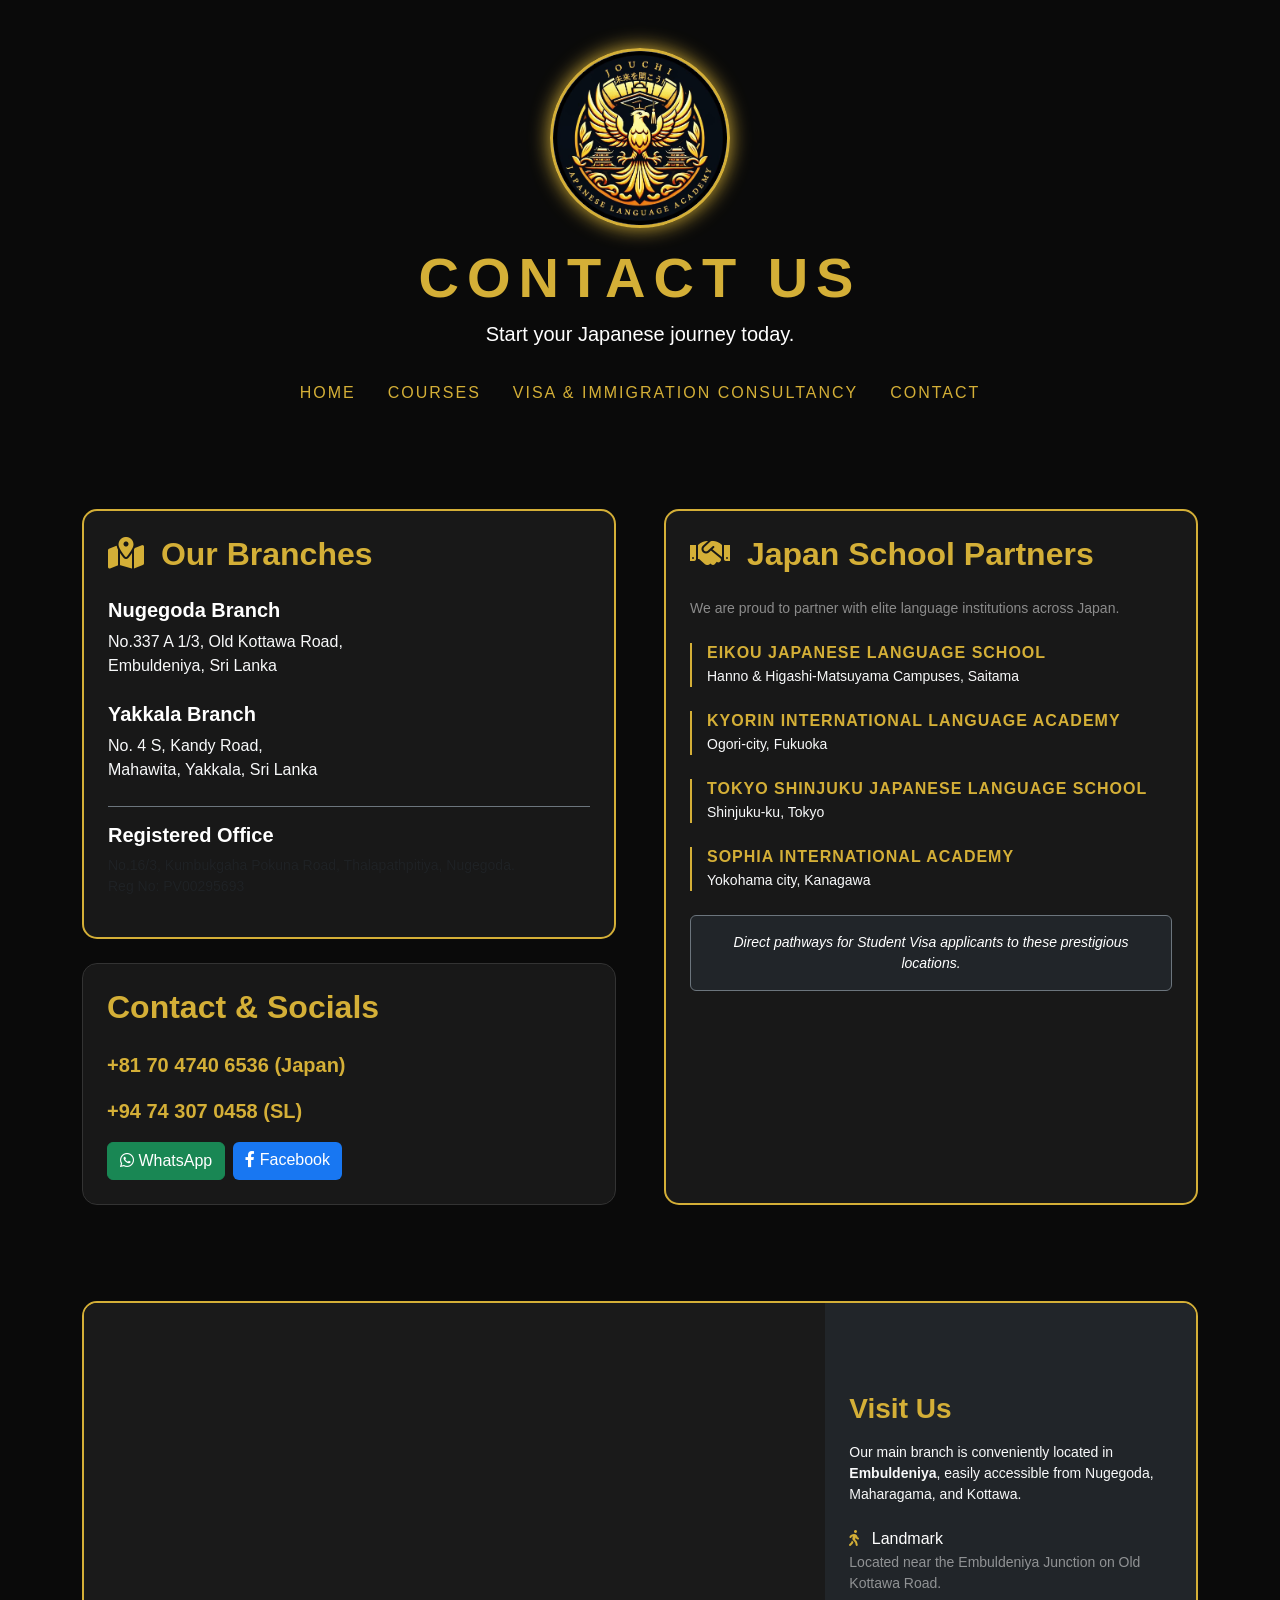
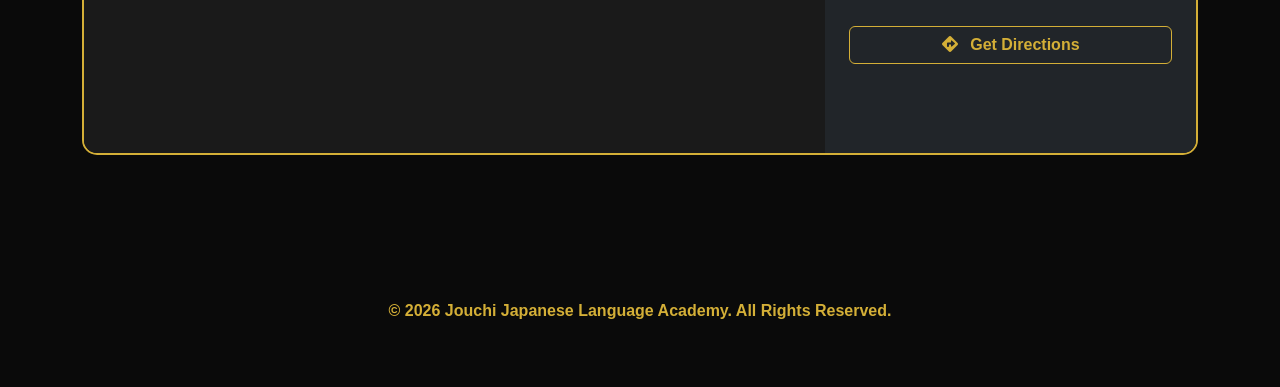
==== Contact.html @ 5df948b7 "Add files via upload" ====
<!DOCTYPE html>
<html lang="en">
<head>
    <meta charset="UTF-8">
    <meta name="viewport" content="width=device-width, initial-scale=1.0">
    <title>Contact Us - Jouchi Academy</title>
    <link href="https://cdn.jsdelivr.net/npm/bootstrap@5.3.3/dist/css/bootstrap.min.css" rel="stylesheet">
    <link href="styles.css" rel="stylesheet">
    <link rel="stylesheet" href="https://cdnjs.cloudflare.com/ajax/libs/font-awesome/6.0.0/css/all.min.css">
</head>
<body>

    <div id="firework-container"></div>

    <header class="py-5 text-center">
        <div class="container">
            <img src="Logo.jpeg" alt="Jouchi Academy Logo" class="academy-logo mb-3">
            <h1 class="display-4 logo-text">CONTACT US</h1>
            <p class="slogan lead">Start your Japanese journey today.</p>
            
            <nav class="mt-4">
                <ul class="nav justify-content-center">
                    <li class="nav-item"><a class="nav-link custom-nav" href="./index.html">Home</a></li>
                    <li class="nav-item"><a class="nav-link custom-nav" href="./Courses.html">Courses</a></li>
                    <li class="nav-item"><a class="nav-link custom-nav" href="./Visa.html">Visa & Immigration Consultancy</a></li>
                    <li class="nav-item"><a class="nav-link custom-nav" href="./Contact.html">Contact</a></li>
                </ul>
            </nav>
        </div>
    </header>

    <main class="container py-5">
        <div class="row g-5">
            <div class="col-lg-6">
                <div class="feature-card p-4 mb-4 border-gold">
                    <h2 class="gold-text mb-4"><i class="fas fa-map-marked-alt me-2"></i> Our Branches</h2>
                    
                    <div class="mb-4">
                        <h5 class="text-white">Nugegoda Branch</h5>
                        <p class="text-light">No.337 A 1/3, Old Kottawa Road,<br>Embuldeniya, Sri Lanka</p>
                    </div>

                    <div class="mb-4">
                        <h5 class="text-white">Yakkala Branch</h5>
                        <p class="text-light">No. 4 S, Kandy Road,<br>Mahawita, Yakkala, Sri Lanka</p>
                    </div>

                    <div class="pt-3 border-top border-secondary">
                        <h5 class="text-white">Registered Office</h5>
                        <p class="small text-muted">No.16/3, Kumbukgaha Pokuna Road, Thalapathpitiya, Nugegoda.<br>Reg No: PV00295693</p>
                    </div>
                </div>

                <div class="feature-card p-4">
                    <h2 class="gold-text mb-4">Contact & Socials</h2>
                    <p class="lead gold-text">+81 70 4740 6536 (Japan)</p>
                    <p class="lead gold-text">+94 74 307 0458 (SL)</p>
                    <div class="d-flex flex-wrap gap-2 mt-3">
                        <a href="https://wa.me/94743070458" class="btn btn-success"><i class="fab fa-whatsapp"></i> WhatsApp</a>
                        <a href="https://www.facebook.com/share/17HCMsdgay/" class="btn btn-primary" style="background-color: #1877F2; border:none;"><i class="fab fa-facebook-f"></i> Facebook</a>
                    </div>
                </div>
            </div>

            <div class="col-lg-6">
                <div class="feature-card p-4 border-gold h-100">
                    <h2 class="gold-text mb-4"><i class="fas fa-handshake me-2"></i> Japan School Partners</h2>
                    <p class="text-white-50 small mb-4">We are proud to partner with elite language institutions across Japan.</p>

                    <div class="partner-grid">
                        <div class="partner-item mb-4">
                            <h6 class="gold-text mb-1">EIKOU JAPANESE LANGUAGE SCHOOL</h6>
                            <p class="small text-light mb-0">Hanno & Higashi-Matsuyama Campuses, Saitama</p>
                        </div>

                        <div class="partner-item mb-4">
                            <h6 class="gold-text mb-1">KYORIN INTERNATIONAL LANGUAGE ACADEMY</h6>
                            <p class="small text-light mb-0">Ogori-city, Fukuoka</p>
                        </div>

                        <div class="partner-item mb-4">
                            <h6 class="gold-text mb-1">TOKYO SHINJUKU JAPANESE LANGUAGE SCHOOL</h6>
                            <p class="small text-light mb-0">Shinjuku-ku, Tokyo</p>
                        </div>

                        <div class="partner-item mb-4">
                            <h6 class="gold-text mb-1">SOPHIA INTERNATIONAL ACADEMY</h6>
                            <p class="small text-light mb-0">Yokohama city, Kanagawa</p>
                        </div>
                    </div>

                    <div class="mt-4 p-3 bg-dark rounded border border-secondary text-center">
                        <p class="small text-white mb-0 italic">Direct pathways for Student Visa applicants to these prestigious locations.</p>
                    </div>
                </div>
            </div>
        </div>
    </main>
<section class="container py-5">
        <div class="feature-card p-0 border-gold overflow-hidden">
            <div class="row g-0">
                <div class="col-lg-8">
                    <div class="map-container" style="height: 450px;">
                        <iframe 
                            src="https://www.google.com/maps/embed?pb=!1m18!1m12!1m3!1d15844.733564998816!2d79.9142838!3d6.8686687!2m3!1f0!2f0!3f0!3m2!1i1024!2i768!4f13.1!3m3!1m2!1s0x3ae25a6f23f6685d%3A0x6e9f2894548d8b8!2sEmbuldeniya%20Junction!5e0!3m2!1sen!2slk!4v1710400000000!5m2!1sen!2slk" 
                            width="100%" height="100%" style="border:0;" allowfullscreen="" loading="lazy" referrerpolicy="no-referrer-when-downgrade">
                        </iframe>
                    </div>
                </div>
                <div class="col-lg-4 p-4 d-flex flex-column justify-content-center bg-dark">
                    <h3 class="gold-text mb-3">Visit Us</h3>
                    <p class="text-light small mb-4">
                        Our main branch is conveniently located in <strong>Embuldeniya</strong>, easily accessible from Nugegoda, Maharagama, and Kottawa.
                    </p>
                    <div class="mb-3">
                        <h6 class="text-white mb-1"><i class="fas fa-walking gold-text me-2"></i> Landmark</h6>
                        <p class="small text-white-50">Located near the Embuldeniya Junction on Old Kottawa Road.</p>
                    </div>
                    <a href="https://maps.google.com" target="_blank" class="btn btn-outline-gold w-100">
                        <i class="fas fa-directions me-2"></i> Get Directions
                    </a>
                </div>
            </div>
        </div>
    </section>
    <footer class="py-5 text-center mt-5">
        <p class="gold-text">© 2026 Jouchi Japanese Language Academy. All Rights Reserved.</p>
    </footer>

    <script>
        function createFirework() {
            const container = document.getElementById('firework-container');
            if (!container) return;
            const firework = document.createElement('div');
            firework.className = 'firework';
            const xPos = Math.random() * window.innerWidth;
            const yPos = Math.random() * (window.innerHeight * 0.7);
            firework.style.left = xPos + 'px';
            firework.style.top = yPos + 'px';
            const colors = ['#D4AF37', '#FFD700', '#FFFFFF'];
            const color = colors[Math.floor(Math.random() * colors.length)];
            for (let i = 0; i < 15; i++) {
                const p = document.createElement('div');
                p.className = 'particle';
                p.style.backgroundColor = color;
                const angle = Math.random() * Math.PI * 2;
                const velocity = Math.random() * 80 + 20;
                p.style.setProperty('--x', Math.cos(angle) * velocity + 'px');
                p.style.setProperty('--y', Math.sin(angle) * velocity + 'px');
                firework.appendChild(p);
            }
            container.appendChild(firework);
            setTimeout(() => firework.remove(), 1500);
        }
        setInterval(createFirework, 3000);

        document.getElementById('contactForm').onsubmit = (e) => {
            e.preventDefault();
            alert("Thank you! Your inquiry has been sent to Jouchi Academy.");
        };
    </script>
</body>
</html>
---- styles.css ----
:root {
    --gold: #D4AF37;
    --black: #0A0A0A;
}

body {
    background-color: var(--black);
    color: #FFFFFF;
    font-family: 'Montserrat', sans-serif;
    margin: 0;
    overflow-x: hidden;
}

/* --- TITLES & FONTS --- */
.logo-text, .gold-heading, .gold-text, h1, h2, h3, h5 {
    font-family: 'Montserrat', sans-serif;
    color: var(--gold);
    font-weight: 700;
}

.logo-text { letter-spacing: 8px; text-transform: uppercase; }

.custom-nav {
    font-family: 'Montserrat', sans-serif;
    font-weight: 500;
    letter-spacing: 2px;
    text-transform: uppercase;
    color: var(--gold) !important;
    transition: 0.3s ease;
}

.custom-nav:hover { color: #FFF !important; text-shadow: 0 0 10px var(--gold); }

/* --- COMPONENTS --- */
.academy-logo {
    width: 180px; height: 180px;
    border-radius: 50%; border: 3px solid var(--gold);
    box-shadow: 0 0 20px var(--gold);
}

.feature-card {
    background: rgba(26, 26, 26, 0.9);
    border-radius: 15px; border: 1px solid #333;
    transition: 0.3s;
}

.border-gold { border: 2px solid var(--gold) !important; }

.visa-box {
    background: rgba(212, 175, 55, 0.1);
    border-radius: 15px;
    border-left: 5px solid var(--gold);
}

.btn-gold {
    background-color: var(--gold);
    color: #000; font-weight: 700;
    border: none; padding: 10px 20px;
}

.gold-link-btn {
    color: var(--gold); text-decoration: none;
    font-weight: 700; padding: 10px 20px;
    border: 1px solid var(--gold); border-radius: 5px;
}

.gold-link-btn:hover { background: var(--gold); color: #000; }

/* --- FIREWORKS --- */
#firework-container { position: fixed; top: 0; left: 0; width: 100%; height: 100%; z-index: -1; pointer-events: none; }
.firework { position: absolute; }
.particle {
    position: absolute; width: 3px; height: 3px; border-radius: 50%;
    animation: explode 1.5s ease-out forwards;
}
@keyframes explode {
    0% { transform: translate(0, 0); opacity: 1; }
    100% { transform: translate(var(--x), var(--y)); opacity: 0; }
}

/* --- VISA PAGE STYLES --- */
.visa-list li {
    margin-bottom: 15px;
    font-size: 1.1rem;
    line-height: 1.6;
}

.fa-3x {
    filter: drop-shadow(0 0 5px rgba(212, 175, 55, 0.5));
}

.feature-card:hover {
    transform: translateY(-5px);
    box-shadow: 0 10px 20px rgba(212, 175, 55, 0.2);
}
/* --- INTAKE SECTION STYLES --- */
.icon-box {
    min-width: 50px;
    text-align: center;
}

.icon-box i {
    filter: drop-shadow(0 0 8px rgba(212, 175, 55, 0.3));
}

.visa-list li {
    padding: 10px 0;
    border-bottom: 1px solid rgba(255, 255, 255, 0.1);
}

/* --- VISA THUMBNAIL STYLES --- */
.thumbnail-container {
    position: relative;
    width: 100%;
    height: 180px; /* Consistent height for all thumbnails */
    overflow: hidden;
}

.visa-thumb {
    width: 100%;
    height: 100%;
    object-fit: cover;
    transition: transform 0.5s ease;
}

.feature-card:hover .visa-thumb {
    transform: scale(1.1); /* Zoom effect on hover */
}

.thumb-overlay {
    position: absolute;
    top: 0;
    left: 0;
    width: 100%;
    height: 100%;
    /* Gradient to fade the image into the black card */
    background: linear-gradient(to bottom, transparent 60%, rgba(10, 10, 10, 1));
}

.overflow-hidden {
    overflow: hidden;
}

/* --- COURSE PAGE SPECIFIC --- */
.btn-outline-gold {
    border: 1px solid var(--gold);
    color: var(--gold);
    font-weight: 600;
    transition: 0.3s;
}

.btn-outline-gold:hover {
    background-color: var(--gold);
    color: #000;
}

.feature-card ul li {
    margin-bottom: 12px;
    font-size: 0.95rem;
}

hr.border-secondary {
    opacity: 0.3;
}
/* --- ENROLLMENT MODAL STYLES --- */
.custom-modal-overlay {
    position: fixed;
    top: 0;
    left: 0;
    width: 100%;
    height: 100%;
    background: rgba(0, 0, 0, 0.85); /* Darker background for focus */
    backdrop-filter: blur(8px);    /* Modern blur effect */
    display: flex;
    justify-content: center;
    align-items: center;
    z-index: 9999;                 /* Ensure it stays on top of everything */
    visibility: visible;
    opacity: 1;
    transition: 0.5s;
}

.custom-modal-content {
    background: #111;
    width: 90%;
    max-width: 500px;
    border-radius: 20px;
    position: relative;
    padding: 20px;
    transform: scale(1);
    transition: 0.3s;
}

.close-btn {
    position: absolute;
    top: 15px;
    right: 20px;
    background: none;
    border: none;
    color: var(--gold);
    font-size: 2rem;
    cursor: pointer;
    line-height: 1;
}

.close-btn:hover {
    color: #FFFFFF;
}

.sinhala-text {
    line-height: 1.6;
    font-size: 0.95rem;
}

/* Hide class for JavaScript */
.modal-hidden {
    visibility: hidden;
    opacity: 0;
    pointer-events: none;
}

/* --- IMAGE BANNER STYLES --- */
.banner-wrapper {
    position: relative;
    max-width: 600px; /* Standard size for vertical/square posters */
    width: 90%;
}

.banner-container {
    background: #000;
    border-radius: 15px;
    overflow: hidden;
    position: relative;
}

.banner-image {
    width: 100%;
    height: auto;
    display: block;
    transition: transform 0.3s;
}

.banner-image:hover {
    transform: scale(1.01);
}

.banner-close-btn {
    position: absolute;
    top: -40px; /* Positioned above the image */
    right: 0;
    background: none;
    border: none;
    color: var(--gold);
    font-size: 2.5rem;
    cursor: pointer;
    z-index: 10000;
}

.banner-close-btn:hover {
    color: #FFF;
}

/* Ensure the background blur remains from previous step */
.custom-modal-overlay {
    position: fixed;
    top: 0; left: 0;
    width: 100%; height: 100%;
    background: rgba(0, 0, 0, 0.9);
    backdrop-filter: blur(10px);
    display: flex;
    justify-content: center;
    align-items: center;
    z-index: 9999;
}

/* --- PARTNER SECTION STYLES --- */
.partner-item {
    padding-left: 15px;
    border-left: 2px solid var(--gold);
    transition: 0.3s;
}

.partner-item:hover {
    border-left: 4px solid #FFFFFF;
    padding-left: 20px;
}

.partner-item h6 {
    letter-spacing: 1px;
    font-weight: 700;
}

.italic {
    font-style: italic;
}

/* --- MAP SECTION STYLES --- */
.map-container iframe {
    /* Slightly darkens the map to match the theme */
    filter: grayscale(20%) invert(90%) hue-rotate(180deg) brightness(95%) contrast(90%);
}

.overflow-hidden {
    overflow: hidden;
}

.map-container {
    background-color: #1a1a1a;
}
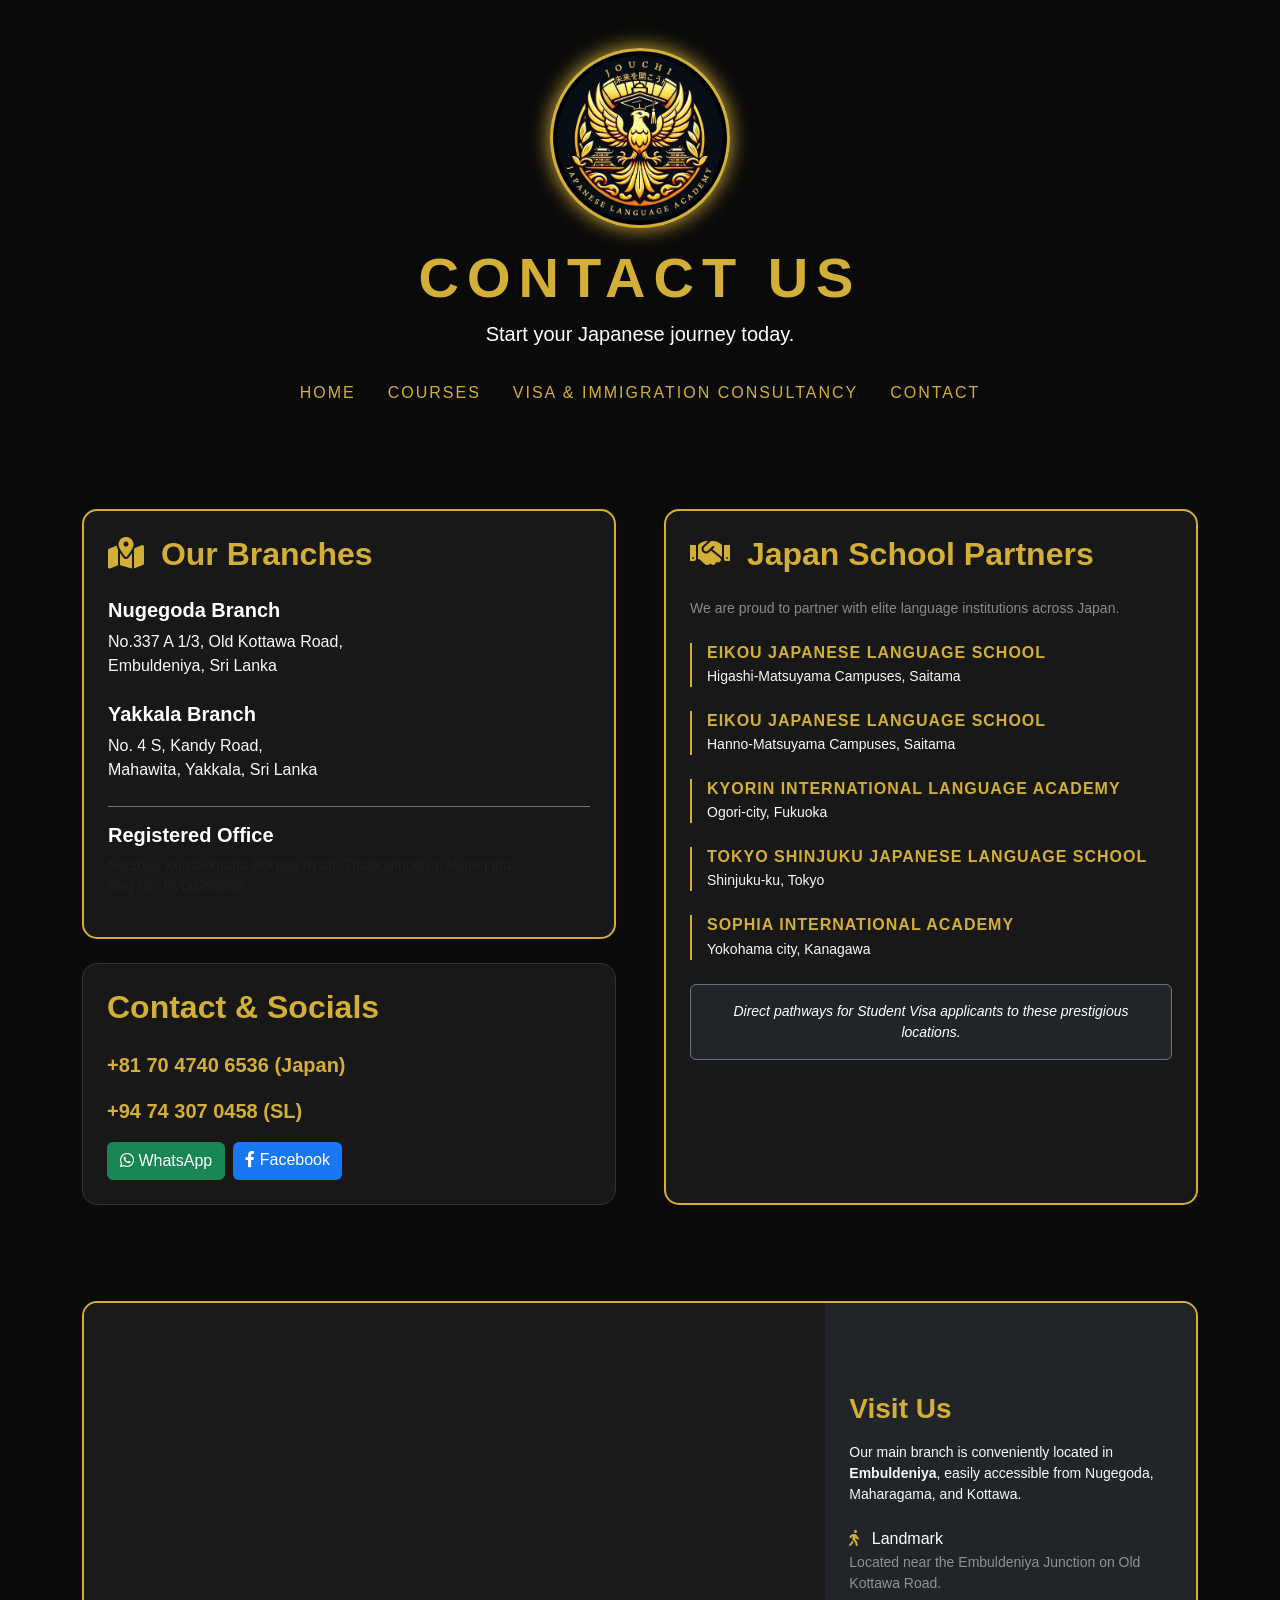
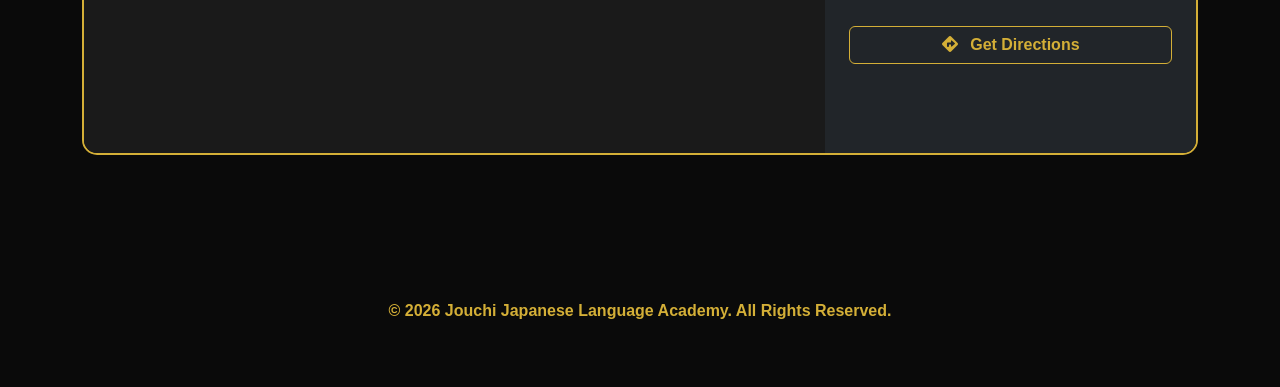
==== commit b244358f: "Update Contact.html" ====
--- a/Contact.html
+++ b/Contact.html
@@ -70,7 +70,11 @@
                     <div class="partner-grid">
                         <div class="partner-item mb-4">
                             <h6 class="gold-text mb-1">EIKOU JAPANESE LANGUAGE SCHOOL</h6>
-                            <p class="small text-light mb-0">Hanno & Higashi-Matsuyama Campuses, Saitama</p>
+                            <p class="small text-light mb-0">Higashi-Matsuyama Campuses, Saitama</p>
+                        </div>
+                    <div class="partner-item mb-4">
+                            <h6 class="gold-text mb-1">EIKOU JAPANESE LANGUAGE SCHOOL</h6>
+                            <p class="small text-light mb-0">Hanno-Matsuyama Campuses, Saitama</p>
                         </div>
 
                         <div class="partner-item mb-4">
@@ -160,4 +164,4 @@
         };
     </script>
 </body>
-</html>+</html>
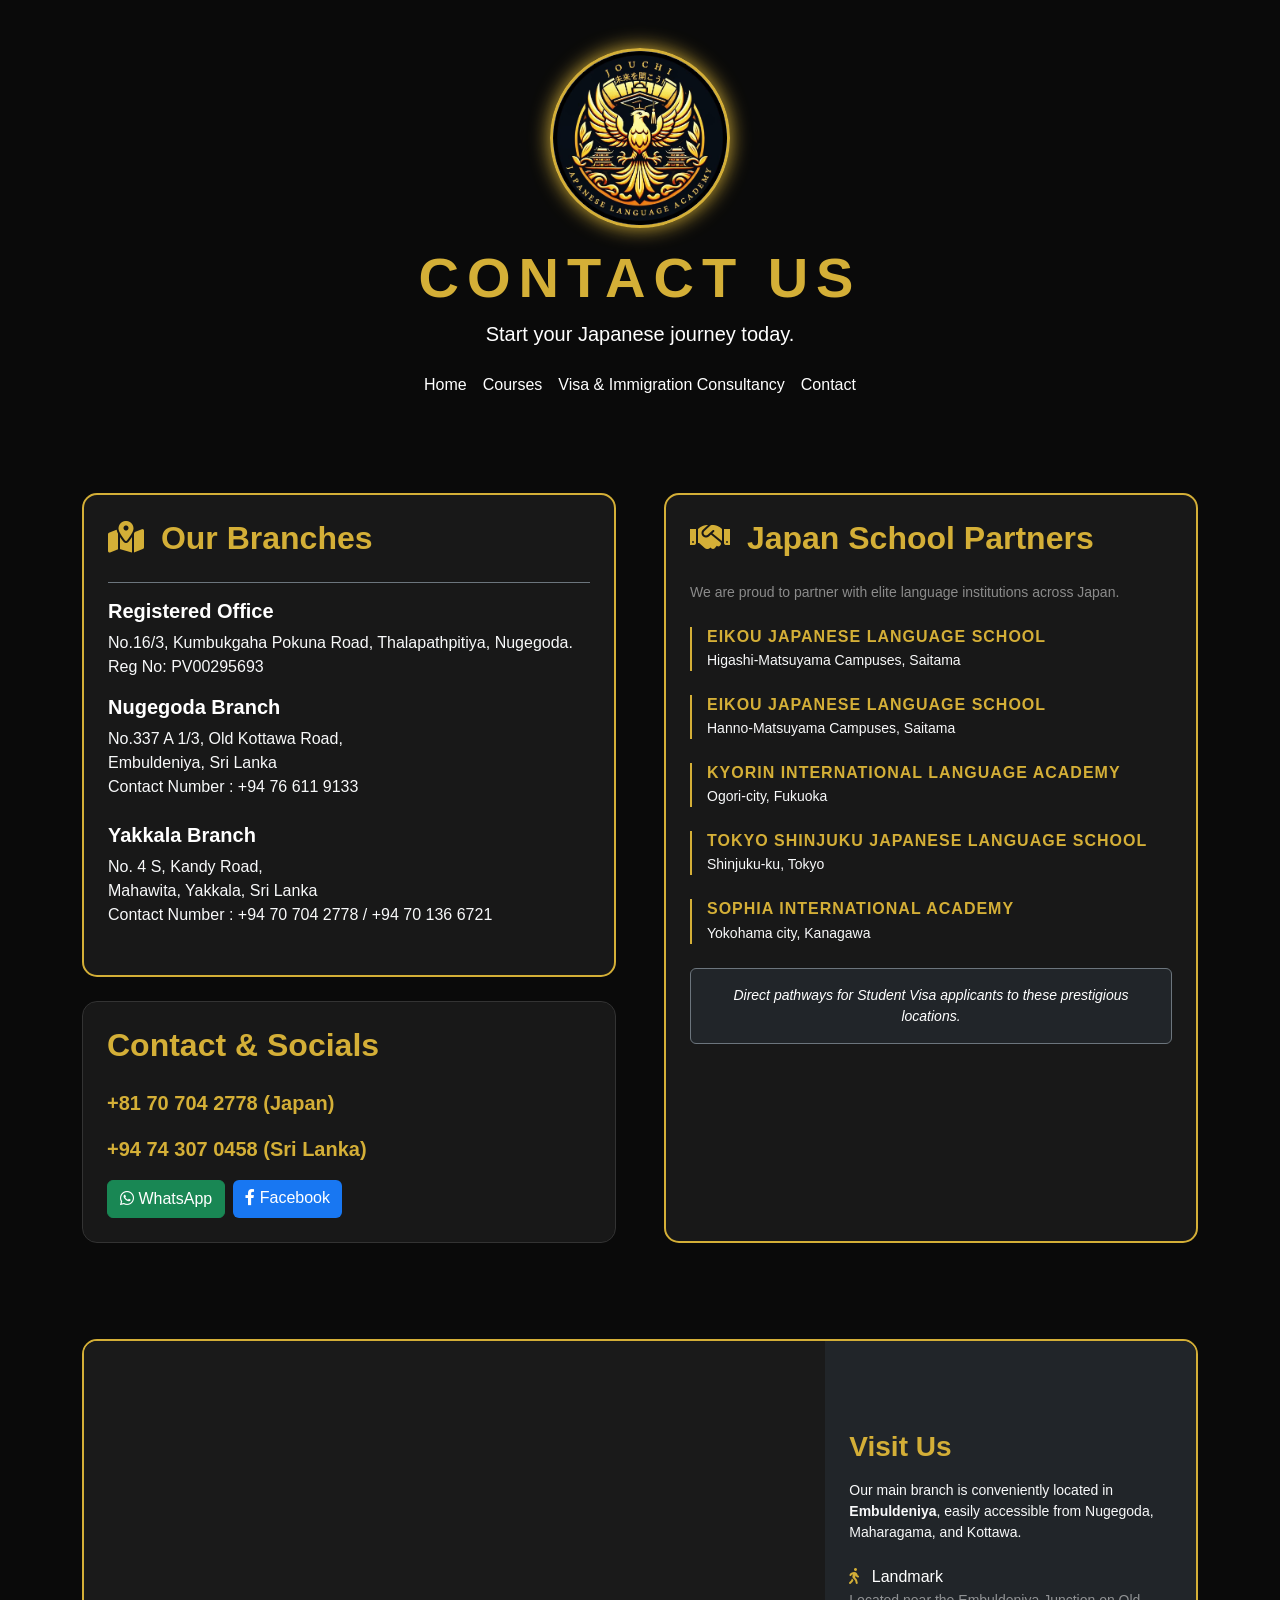
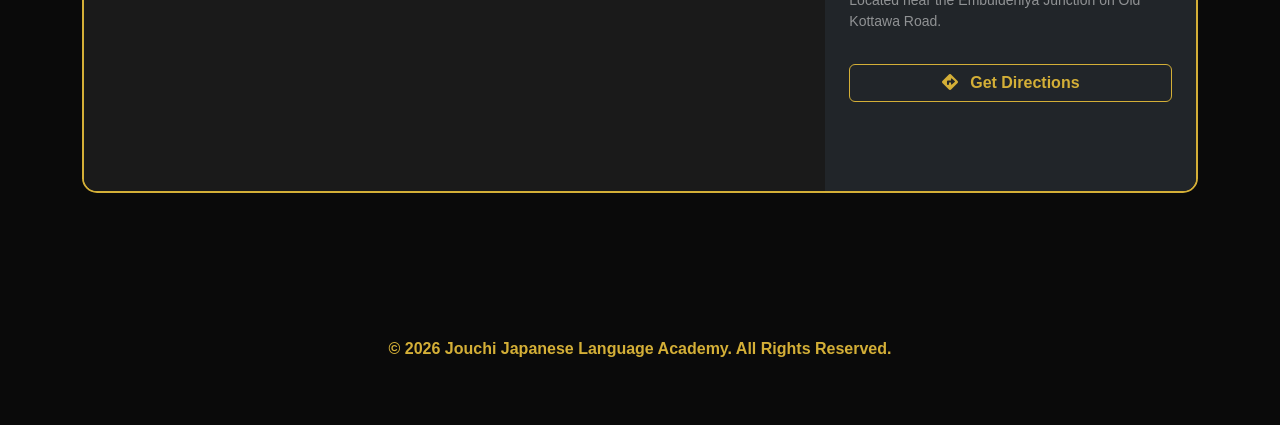
==== commit e6692b52: "Refactor navigation and update contact details" ====
--- a/Contact.html
+++ b/Contact.html
@@ -18,14 +18,17 @@
             <h1 class="display-4 logo-text">CONTACT US</h1>
             <p class="slogan lead">Start your Japanese journey today.</p>
             
-            <nav class="mt-4">
-                <ul class="nav justify-content-center">
-                    <li class="nav-item"><a class="nav-link custom-nav" href="./index.html">Home</a></li>
-                    <li class="nav-item"><a class="nav-link custom-nav" href="./Courses.html">Courses</a></li>
-                    <li class="nav-item"><a class="nav-link custom-nav" href="./Visa.html">Visa & Immigration Consultancy</a></li>
-                    <li class="nav-item"><a class="nav-link custom-nav" href="./Contact.html">Contact</a></li>
-                </ul>
-            </nav>
+<nav class="mt-4">
+    <div class="d-flex justify-content-center flex-wrap gap-3">
+        <a class="nav-link menu-tile" href="./index.html">Home</a>
+
+        <a class="nav-link menu-tile" href="./Courses.html">Courses</a>
+
+        <a class="nav-link menu-tile" href="./Visa.html">Visa & Immigration Consultancy</a>
+
+        <a class="nav-link menu-tile" href="./Contact.html">Contact</a>
+    </div>
+</nav>
         </div>
     </header>
 
@@ -35,28 +38,32 @@
                 <div class="feature-card p-4 mb-4 border-gold">
                     <h2 class="gold-text mb-4"><i class="fas fa-map-marked-alt me-2"></i> Our Branches</h2>
                     
-                    <div class="mb-4">
-                        <h5 class="text-white">Nugegoda Branch</h5>
-                        <p class="text-light">No.337 A 1/3, Old Kottawa Road,<br>Embuldeniya, Sri Lanka</p>
+                    <div class="pt-3 border-top border-secondary">
+                        <h5 class="text-white">Registered Office</h5>
+                        <p class="text-light">No.16/3, Kumbukgaha Pokuna Road, Thalapathpitiya, Nugegoda.<br>Reg No: PV00295693</p>
                     </div>
 
                     <div class="mb-4">
-                        <h5 class="text-white">Yakkala Branch</h5>
-                        <p class="text-light">No. 4 S, Kandy Road,<br>Mahawita, Yakkala, Sri Lanka</p>
+                        <h5 class="text-white">Nugegoda Branch</h5>
+                        <p class="text-light">No.337 A 1/3, Old Kottawa Road,<br>Embuldeniya, Sri Lanka<br> Contact Number : +94 76 611 9133 </p>
                     </div>
 
-                    <div class="pt-3 border-top border-secondary">
-                        <h5 class="text-white">Registered Office</h5>
-                        <p class="small text-muted">No.16/3, Kumbukgaha Pokuna Road, Thalapathpitiya, Nugegoda.<br>Reg No: PV00295693</p>
-                    </div>
+                <div class="mb-4">
+                    <h5 class="text-white">Yakkala Branch</h5>
+                    <p class="text-light">
+                        No. 4 S, Kandy Road,<br>
+                        Mahawita, Yakkala, Sri Lanka<br> Contact Number : +94 70 704 2778 / +94 70 136 6721 </p>
+                </div>
+
+
                 </div>
 
                 <div class="feature-card p-4">
                     <h2 class="gold-text mb-4">Contact & Socials</h2>
-                    <p class="lead gold-text">+81 70 4740 6536 (Japan)</p>
-                    <p class="lead gold-text">+94 74 307 0458 (SL)</p>
+                    <p class="lead gold-text">+81 70 704 2778 (Japan)</p>
+                    <p class="lead gold-text">+94 74 307 0458 (Sri Lanka)</p>
                     <div class="d-flex flex-wrap gap-2 mt-3">
-                        <a href="https://wa.me/94743070458" class="btn btn-success"><i class="fab fa-whatsapp"></i> WhatsApp</a>
+                        <a href="https://wa.me/94707042778" class="btn btn-success"><i class="fab fa-whatsapp"></i> WhatsApp</a>
                         <a href="https://www.facebook.com/share/17HCMsdgay/" class="btn btn-primary" style="background-color: #1877F2; border:none;"><i class="fab fa-facebook-f"></i> Facebook</a>
                     </div>
                 </div>
@@ -64,7 +71,7 @@
 
             <div class="col-lg-6">
                 <div class="feature-card p-4 border-gold h-100">
-                    <h2 class="gold-text mb-4"><i class="fas fa-handshake me-2"></i> Japan School Partners</h2>
+                    <h2 class="gold-text mb-4" ><i class="fas fa-handshake me-2"></i> Japan School Partners</h2>
                     <p class="text-white-50 small mb-4">We are proud to partner with elite language institutions across Japan.</p>
 
                     <div class="partner-grid">
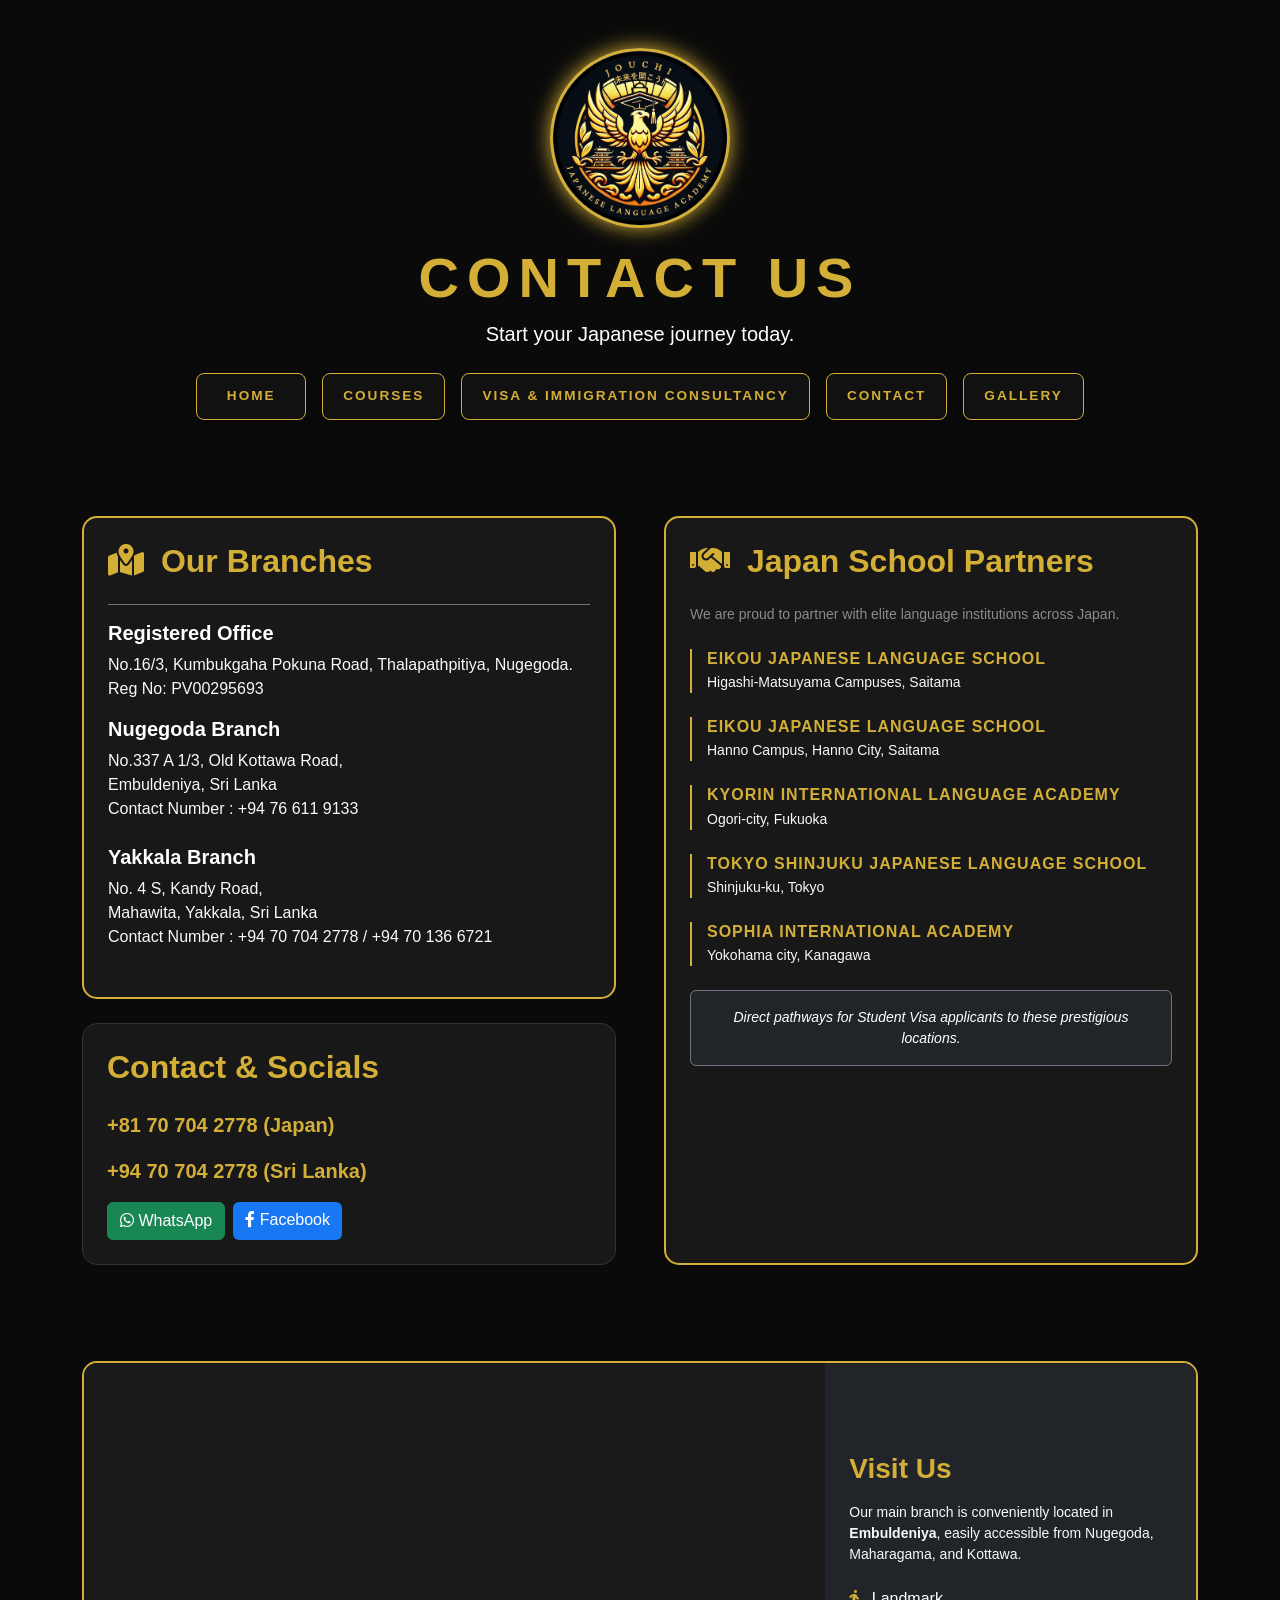
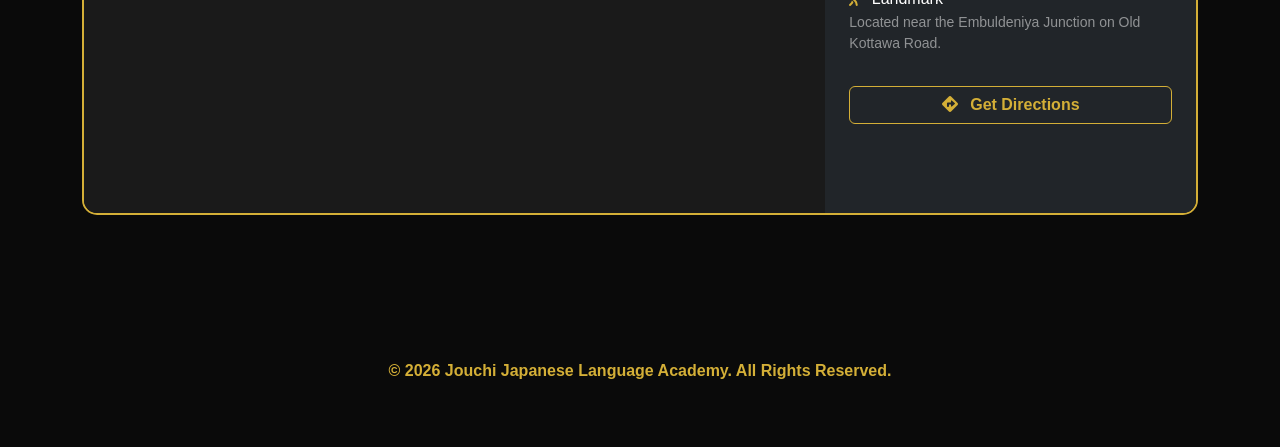
==== commit 64a5b482: "Add files via upload" ====
--- a/Contact.html
+++ b/Contact.html
@@ -27,6 +27,8 @@
         <a class="nav-link menu-tile" href="./Visa.html">Visa & Immigration Consultancy</a>
 
         <a class="nav-link menu-tile" href="./Contact.html">Contact</a>
+
+        <a class="nav-link menu-tile" href="./Gallery.html">Gallery</a>
     </div>
 </nav>
         </div>
@@ -61,7 +63,7 @@
                 <div class="feature-card p-4">
                     <h2 class="gold-text mb-4">Contact & Socials</h2>
                     <p class="lead gold-text">+81 70 704 2778 (Japan)</p>
-                    <p class="lead gold-text">+94 74 307 0458 (Sri Lanka)</p>
+                    <p class="lead gold-text">+94 70 704 2778 (Sri Lanka)</p>
                     <div class="d-flex flex-wrap gap-2 mt-3">
                         <a href="https://wa.me/94707042778" class="btn btn-success"><i class="fab fa-whatsapp"></i> WhatsApp</a>
                         <a href="https://www.facebook.com/share/17HCMsdgay/" class="btn btn-primary" style="background-color: #1877F2; border:none;"><i class="fab fa-facebook-f"></i> Facebook</a>
@@ -81,7 +83,7 @@
                         </div>
                     <div class="partner-item mb-4">
                             <h6 class="gold-text mb-1">EIKOU JAPANESE LANGUAGE SCHOOL</h6>
-                            <p class="small text-light mb-0">Hanno-Matsuyama Campuses, Saitama</p>
+                            <p class="small text-light mb-0"> Hanno Campus, Hanno City, Saitama</p>
                         </div>
 
                         <div class="partner-item mb-4">
@@ -171,4 +173,4 @@
         };
     </script>
 </body>
-</html>
+</html>
--- a/styles.css
+++ b/styles.css
@@ -306,4 +306,195 @@
 
 .map-container {
     background-color: #1a1a1a;
+}
+/* --- SEPARATED MENU ICON FRAMES --- */
+.menu-frame {
+    display: flex;
+    flex-direction: column;
+    align-items: center;
+    justify-content: center;
+    width: 90px;
+    height: 90px;
+    background: rgba(20, 20, 20, 0.8);
+    border: 1px solid var(--gold);
+    border-radius: 15px; /* Rounded square look */
+    color: var(--gold) !important;
+    text-decoration: none;
+    transition: all 0.4s cubic-bezier(0.175, 0.885, 0.32, 1.275);
+    box-shadow: 0 4px 10px rgba(0, 0, 0, 0.5);
+}
+
+.menu-frame i {
+    font-size: 1.5rem;
+    margin-bottom: 8px;
+}
+
+.menu-frame span {
+    font-size: 0.75rem;
+    font-weight: 600;
+    text-transform: uppercase;
+    letter-spacing: 1px;
+}
+
+/* Hover Effect: Glow and Lift */
+.menu-frame:hover {
+    background: var(--gold);
+    color: #000 !important;
+    transform: translateY(-8px);
+    box-shadow: 0 10px 20px rgba(212, 175, 55, 0.4);
+    border-color: #FFFFFF;
+}
+
+/* Animation for the icon inside on hover */
+.menu-frame:hover i {
+    transform: scale(1.1);
+}
+
+/* Mobile responsive - slightly smaller on small screens */
+@media (max-width: 576px) {
+    .menu-frame {
+        width: 75px;
+        height: 75px;
+    }
+    .menu-frame span {
+        font-size: 0.65rem;
+    }
+}
+
+/* --- SEPARATED MINIMALIST MENU TILES --- */
+.menu-tile {
+    display: inline-flex;
+    align-items: center;
+    justify-content: center;
+    min-width: 110px;
+    padding: 12px 20px;
+    background: rgba(20, 20, 20, 0.7);
+    border: 1px solid var(--gold);
+    border-radius: 8px; /* Slightly rounded corners for a modern look */
+    color: var(--gold) !important;
+    font-family: 'Montserrat', sans-serif;
+    font-weight: 600;
+    font-size: 0.85rem;
+    text-transform: uppercase;
+    letter-spacing: 2px;
+    text-decoration: none;
+    transition: all 0.3s ease-in-out;
+    box-shadow: 0 4px 6px rgba(0, 0, 0, 0.3);
+}
+
+/* Hover Effect: Solid Gold and Glow */
+.menu-tile:hover {
+    background: var(--gold);
+    color: #000 !important;
+    transform: translateY(-5px);
+    box-shadow: 0 8px 20px rgba(212, 175, 55, 0.3);
+    border-color: #FFFFFF;
+}
+
+/* Active State: If you want the current page to stay highlighted */
+.menu-tile.active {
+    background: rgba(212, 175, 55, 0.15);
+    box-shadow: inset 0 0 10px rgba(212, 175, 55, 0.2);
+}
+
+/* Responsive adjustment for smaller screens */
+@media (max-width: 576px) {
+    .menu-tile {
+        min-width: 90px;
+        padding: 10px 15px;
+        font-size: 0.75rem;
+        letter-spacing: 1px;
+    }
+}/* --- GALLERY CARD STYLES --- */
+.gallery-card {
+    position: relative;
+    border: 1px solid var(--gold);
+    border-radius: 12px;
+    overflow: hidden;
+    cursor: pointer;
+    background: #000;
+}
+
+.gallery-thumb {
+    width: 100%;
+    height: 280px;
+    object-fit: cover;
+    transition: 0.5s;
+    opacity: 0.7;
+}
+
+.gallery-card:hover .gallery-thumb {
+    transform: scale(1.1);
+    opacity: 1;
+}
+
+.gallery-info {
+    position: absolute;
+    bottom: 0;
+    width: 100%;
+    padding: 15px;
+    background: linear-gradient(transparent, rgba(0,0,0,0.9));
+    color: var(--gold);
+    text-align: center;
+}
+
+/* --- FULL IMAGE OVERLAY (LIGHTBOX) --- */
+#fullImgBox {
+    width: 100%;
+    height: 100vh;
+    background: rgba(0,0,0,0.95);
+    position: fixed;
+    top: 0;
+    left: 0;
+    display: none;
+    align-items: center;
+    justify-content: center;
+    z-index: 10000;
+}
+
+#fullImg {
+    width: 90%;
+    max-width: 800px;
+    border: 2px solid var(--gold);
+    border-radius: 10px;
+}
+
+.close-gallery {
+    position: absolute;
+    top: 5%;
+    right: 5%;
+    font-size: 50px;
+    color: var(--gold);
+    cursor: pointer;
+}
+/* --- LIGHTBOX NAVIGATION ARROWS --- */
+.nav-arrow {
+    position: absolute;
+    top: 50%;
+    transform: translateY(-50%);
+    background: rgba(212, 175, 55, 0.1);
+    border: 1px solid var(--gold);
+    color: var(--gold);
+    font-size: 40px;
+    padding: 15px 25px;
+    cursor: pointer;
+    border-radius: 5px;
+    transition: 0.3s;
+    z-index: 10001;
+}
+
+.nav-arrow:hover {
+    background: var(--gold);
+    color: #000;
+}
+
+.left-arrow { left: 5%; }
+.right-arrow { right: 5%; }
+
+/* Hide arrows on very small mobile screens to keep image clear */
+@media (max-width: 576px) {
+    .nav-arrow {
+        padding: 10px 15px;
+        font-size: 25px;
+    }
 }
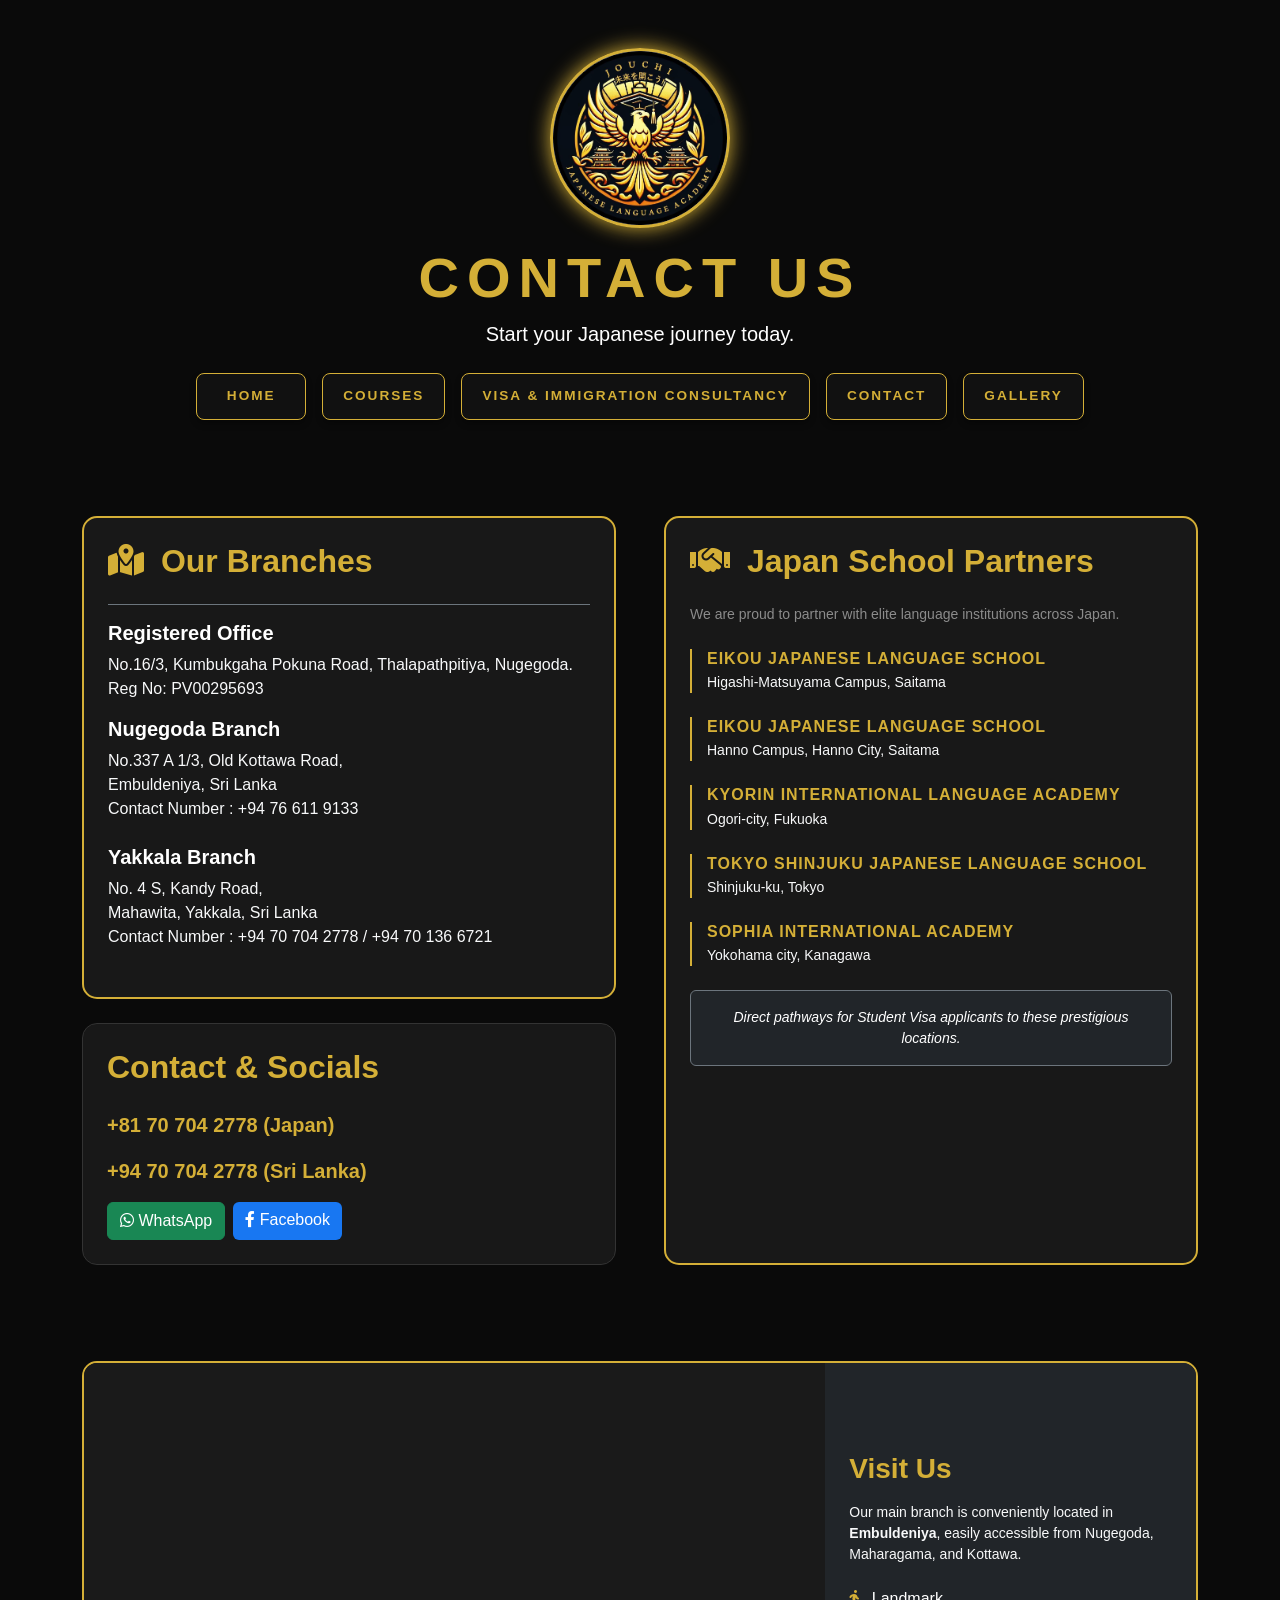
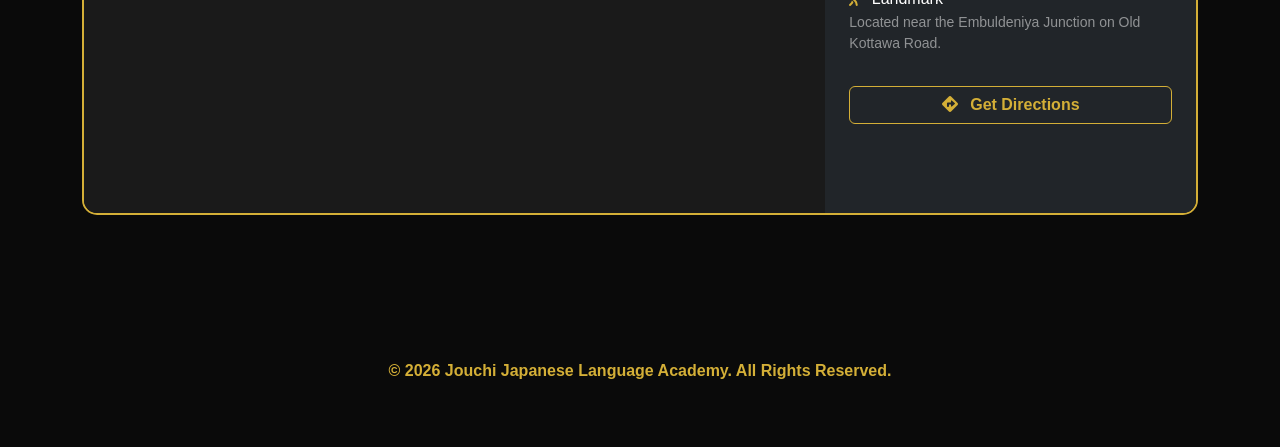
==== commit 6b486f0f: "Correct typo in campus name for EIKOU school" ====
--- a/Contact.html
+++ b/Contact.html
@@ -79,7 +79,7 @@
                     <div class="partner-grid">
                         <div class="partner-item mb-4">
                             <h6 class="gold-text mb-1">EIKOU JAPANESE LANGUAGE SCHOOL</h6>
-                            <p class="small text-light mb-0">Higashi-Matsuyama Campuses, Saitama</p>
+                            <p class="small text-light mb-0">Higashi-Matsuyama Campus, Saitama</p>
                         </div>
                     <div class="partner-item mb-4">
                             <h6 class="gold-text mb-1">EIKOU JAPANESE LANGUAGE SCHOOL</h6>
@@ -173,4 +173,4 @@
         };
     </script>
 </body>
-</html>+</html>
